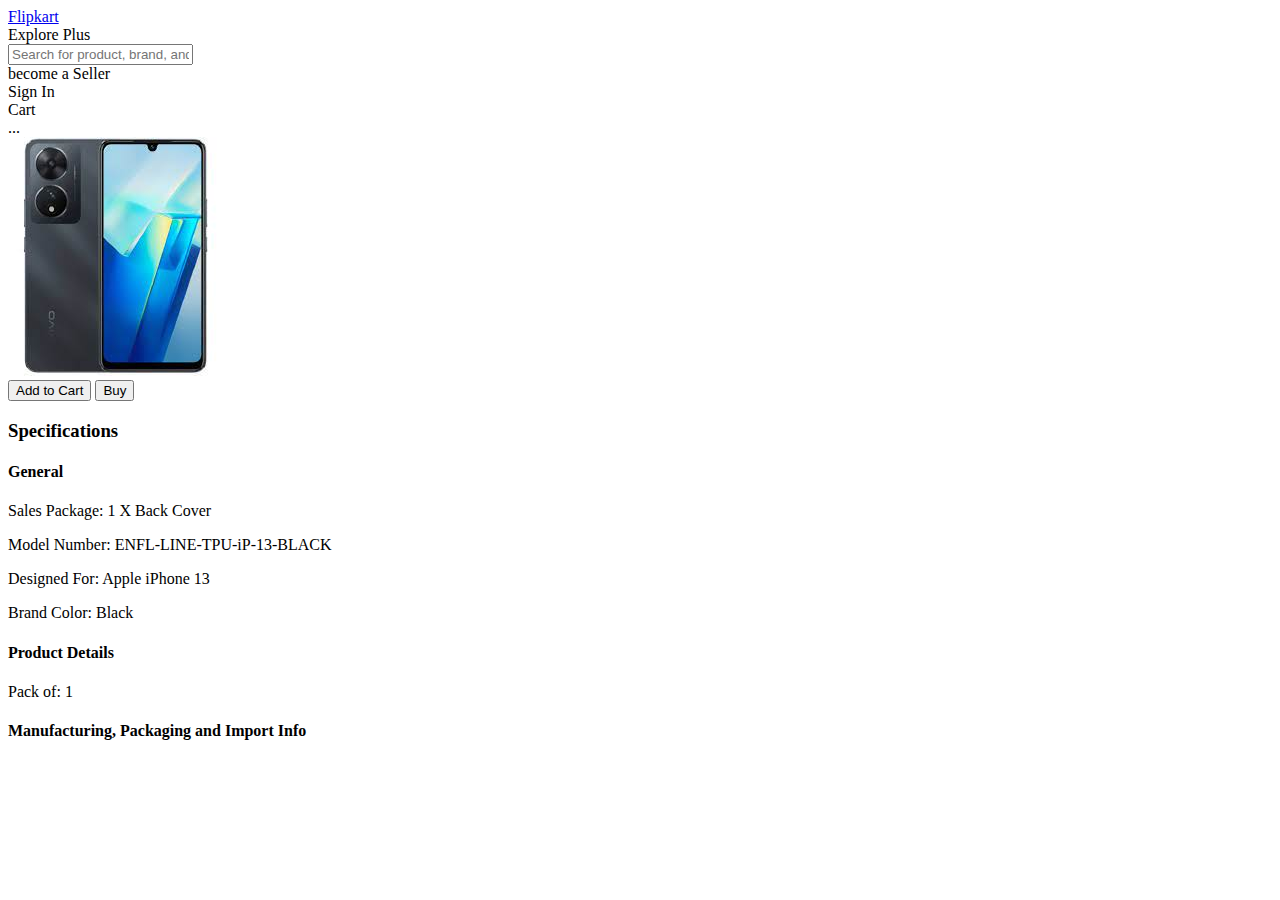
==== buy.html @ 0536975f "navbar change" ====
<!DOCTYPE html>
<html lang="en">
<head>
    <meta charset="UTF-8">
    <meta name="viewport" content="width=device-width, initial-scale=1.0">
    <title>Mobile Shop</title>
   <link rel="stylesheet" href="style.css">
</head>
<body>
<div class="buybody">
        <nav class="navbar">
            <div class="left">
                <a href="#" class="logo">Flipkart</a>
                <div class="explore-plus">Explore <span class="plus">Plus</span></div>
            </div>
            <div class="search-box">
                <input type="text" placeholder="Search for product, brand, and more">
                <div class="dropdown">
                    <!-- Add your search options here -->
                </div>
            </div>
            <div class="icon">
                <span class="icon-text"><i class="fa-regular fa-heart"></i> become a Seller</span>
                <div class="dropdown">
                    <!-- Add your options here -->
                </div>
            </div>
            <div class="icon">
                <span class="icon-text"><i class="fas fa-user"></i> Sign In</span>
                <div class="dropdown">
                    <!-- Add your sign in options here -->
                </div>
            </div>
            <div class="icon">
                <span class="icon-text"><i class="fas fa-shopping-cart"></i> Cart</span>
                <div class="dropdown">
                    <!-- Add your cart options here -->
                </div>
            </div>
            <div class="icon">
                <span class="icon-text"></i>...</span>
                <div class="dropdown">
                    <!-- Add your options here -->
                </div>
            </div>
        </nav>

    
    
    
    <div class="container">
        <div class="product-container">
            <div class="product">
                <img src="image/mobile1.webp" alt="Mobile Image">
                
                <div class="button-container">
                    <button class="add-to-cart">Add to Cart</button>
                    <button class="buy-now">Buy</button>
                </div>
                </div>
                

            <div class="product-details">
               
                
                <!-- Specifications Section -->
                <h3>Specifications</h3>
                <h4>General</h4>
                <p>Sales Package: 1 X Back Cover</p>
                <p>Model Number: ENFL-LINE-TPU-iP-13-BLACK</p>
                <p>Designed For: Apple iPhone 13</p>
                <p>Brand Color: Black</p>
                
                <h4>Product Details</h4>
                <p>Pack of: 1</p>
                
                <h4>Manufacturing, Packaging and Import Info</h4>
                <!-- Add relevant information here -->
                
                <!-- Frequently Bought Together Section -->
                <!-- Add relevant information here -->
                
                <!-- Seller Information Section -->
                <!-- Add relevant information here -->
               
            </div>
        </div>
    </div>
   </div>
    <script>
        document.addEventListener('DOMContentLoaded', function() {
            var addToCartButton = document.querySelector('.add-to-cart');
            var buyButton = document.querySelector('.buy-now');

            addToCartButton.addEventListener('click', function() {
                alert('Product added to cart!');
            });

            buyButton.addEventListener('click', function() {
                alert('Product purchased!');
            });
        });

        function checkDelivery() {
            var pincode = document.getElementById('pincode').value;
            // Add code to check delivery based on pincode here
            alert('Delivery details for pincode ' + pincode);
        }
    </script>
</body>
</html>
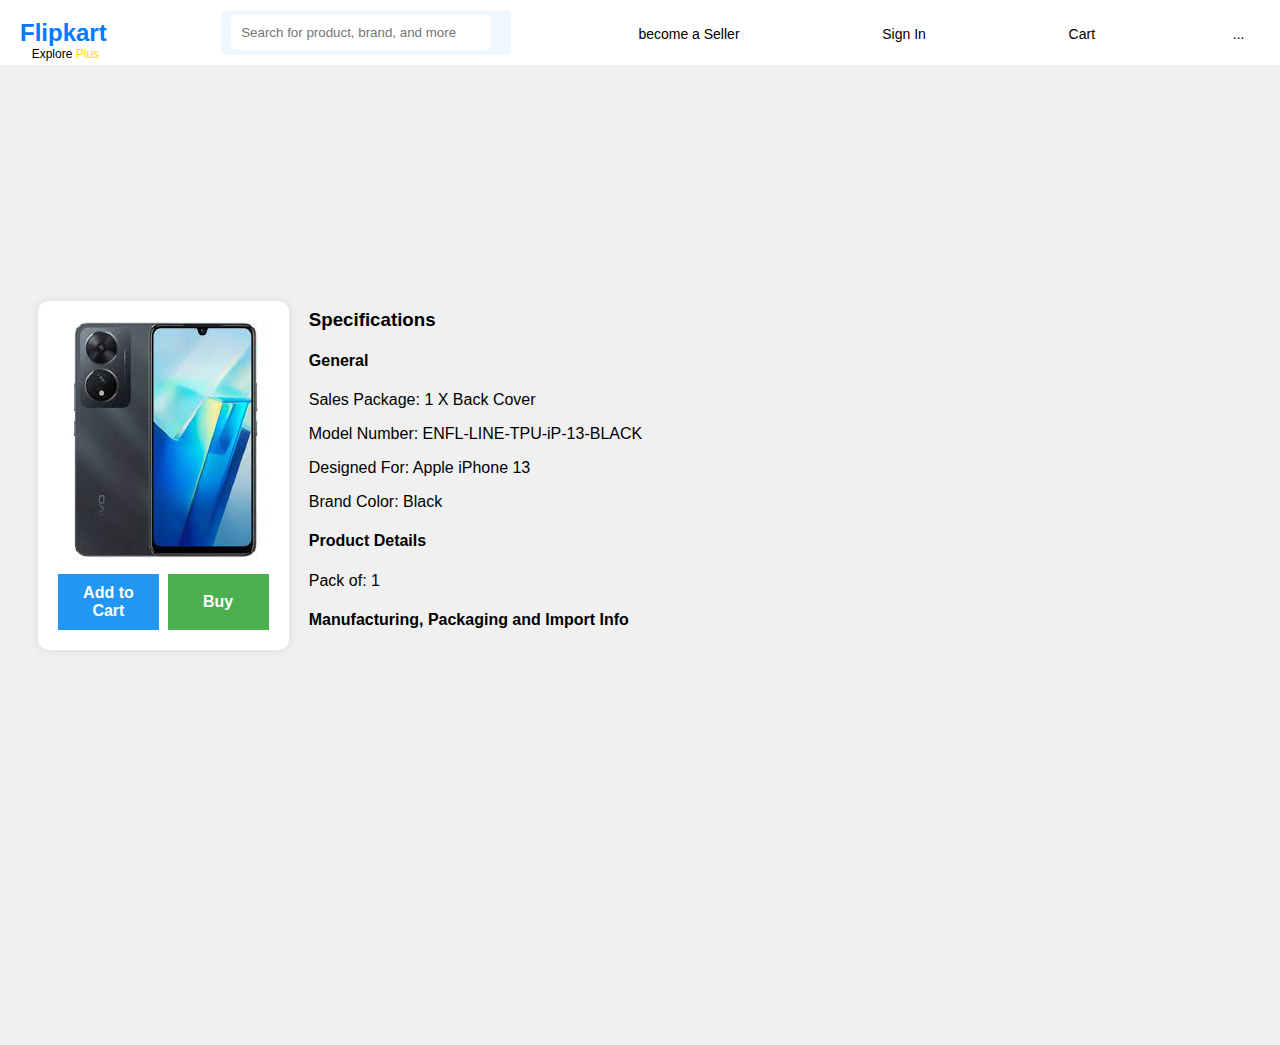
==== commit 77fb2bd5: "fix buy.html" ====
--- a/buy.html
+++ b/buy.html
@@ -1,102 +1,102 @@
 <!DOCTYPE html>
 <html lang="en">
+
 <head>
     <meta charset="UTF-8">
     <meta name="viewport" content="width=device-width, initial-scale=1.0">
     <title>Mobile Shop</title>
-   <link rel="stylesheet" href="style.css">
+    <link rel="stylesheet" href="style.css">
 </head>
+
 <body>
-<div class="buybody">
-        <nav class="navbar">
-            <div class="left">
-                <a href="#" class="logo">Flipkart</a>
-                <div class="explore-plus">Explore <span class="plus">Plus</span></div>
+    <nav class="navbar">
+        <div class="left">
+            <a href="#" class="logo">Flipkart</a>
+            <div class="explore-plus">Explore <span class="plus">Plus</span></div>
+        </div>
+        <div class="search-box">
+            <input type="text" placeholder="Search for product, brand, and more">
+            <div class="dropdown">
+                <!-- Add your search options here -->
             </div>
-            <div class="search-box">
-                <input type="text" placeholder="Search for product, brand, and more">
-                <div class="dropdown">
-                    <!-- Add your search options here -->
+        </div>
+        <div class="icon">
+            <span class="icon-text"><i class="fa-regular fa-heart"></i> become a Seller</span>
+            <div class="dropdown">
+                <!-- Add your options here -->
+            </div>
+        </div>
+        <div class="icon">
+            <span class="icon-text"><i class="fas fa-user"></i> Sign In</span>
+            <div class="dropdown">
+                <!-- Add your sign in options here -->
+            </div>
+        </div>
+        <div class="icon">
+            <span class="icon-text"><i class="fas fa-shopping-cart"></i> Cart</span>
+            <div class="dropdown">
+                <!-- Add your cart options here -->
+            </div>
+        </div>
+        <div class="icon">
+            <span class="icon-text"></i>...</span>
+            <div class="dropdown">
+                <!-- Add your options here -->
+            </div>
+        </div>
+
+    </nav>
+    <div class="buybody">
+        <div class="container">
+
+            <div class="product-container">
+                <div class="product">
+                    <img src="image/mobile1.webp" alt="Mobile Image">
+
+                    <div class="button-container">
+                        <button class="add-to-cart">Add to Cart</button>
+                        <button class="buy-now">Buy</button>
+                    </div>
                 </div>
-            </div>
-            <div class="icon">
-                <span class="icon-text"><i class="fa-regular fa-heart"></i> become a Seller</span>
-                <div class="dropdown">
-                    <!-- Add your options here -->
+
+
+                <div class="product-details">
+
+
+                    <!-- Specifications Section -->
+                    <h3>Specifications</h3>
+                    <h4>General</h4>
+                    <p>Sales Package: 1 X Back Cover</p>
+                    <p>Model Number: ENFL-LINE-TPU-iP-13-BLACK</p>
+                    <p>Designed For: Apple iPhone 13</p>
+                    <p>Brand Color: Black</p>
+
+                    <h4>Product Details</h4>
+                    <p>Pack of: 1</p>
+
+                    <h4>Manufacturing, Packaging and Import Info</h4>
+                    <!-- Add relevant information here -->
+
+                    <!-- Frequently Bought Together Section -->
+                    <!-- Add relevant information here -->
+
+                    <!-- Seller Information Section -->
+                    <!-- Add relevant information here -->
+
                 </div>
-            </div>
-            <div class="icon">
-                <span class="icon-text"><i class="fas fa-user"></i> Sign In</span>
-                <div class="dropdown">
-                    <!-- Add your sign in options here -->
-                </div>
-            </div>
-            <div class="icon">
-                <span class="icon-text"><i class="fas fa-shopping-cart"></i> Cart</span>
-                <div class="dropdown">
-                    <!-- Add your cart options here -->
-                </div>
-            </div>
-            <div class="icon">
-                <span class="icon-text"></i>...</span>
-                <div class="dropdown">
-                    <!-- Add your options here -->
-                </div>
-            </div>
-        </nav>
-
-    
-    
-    
-    <div class="container">
-        <div class="product-container">
-            <div class="product">
-                <img src="image/mobile1.webp" alt="Mobile Image">
-                
-                <div class="button-container">
-                    <button class="add-to-cart">Add to Cart</button>
-                    <button class="buy-now">Buy</button>
-                </div>
-                </div>
-                
-
-            <div class="product-details">
-               
-                
-                <!-- Specifications Section -->
-                <h3>Specifications</h3>
-                <h4>General</h4>
-                <p>Sales Package: 1 X Back Cover</p>
-                <p>Model Number: ENFL-LINE-TPU-iP-13-BLACK</p>
-                <p>Designed For: Apple iPhone 13</p>
-                <p>Brand Color: Black</p>
-                
-                <h4>Product Details</h4>
-                <p>Pack of: 1</p>
-                
-                <h4>Manufacturing, Packaging and Import Info</h4>
-                <!-- Add relevant information here -->
-                
-                <!-- Frequently Bought Together Section -->
-                <!-- Add relevant information here -->
-                
-                <!-- Seller Information Section -->
-                <!-- Add relevant information here -->
-               
             </div>
         </div>
     </div>
-   </div>
     <script>
-        document.addEventListener('DOMContentLoaded', function() {
+        document.addEventListener('DOMContentLoaded', function () {
             var addToCartButton = document.querySelector('.add-to-cart');
             var buyButton = document.querySelector('.buy-now');
 
-            addToCartButton.addEventListener('click', function() {
+            addToCartButton.addEventListener('click', function () {
                 alert('Product added to cart!');
             });
 
-            buyButton.addEventListener('click', function() {
+            buyButton.addEventListener('click', function () {
                 alert('Product purchased!');
             });
         });
@@ -108,4 +108,5 @@
         }
     </script>
 </body>
+
 </html>--- a/style.css
+++ b/style.css
@@ -0,0 +1,369 @@
+/*index.html css here */
+        iframe[seamless] {
+            border: none;
+        }
+
+        .image-list {
+            display: flex;
+            flex-wrap: wrap;
+            justify-content: center;
+            list-style: none;
+            padding: 0;
+            background-color: white;
+        }
+
+        .image-list li {
+            text-align: center;
+            margin: 20px;
+        }
+
+        .image-list img {
+            border-radius: 50%;
+            max-width: 100px;
+            height: auto;
+
+        }
+
+        .image-list p {
+            margin-top: 10px;
+            /* Add some space between image and text */
+            color: black;
+            /* Darken the text color */
+            font-style: italic;
+        }
+
+        .icon i {
+            margin-right: 5px;
+        }
+        
+body {
+            font-family: Arial, sans-serif;
+            margin: 0;
+        }
+
+        .navbar {
+            background-color: #ffffff;
+            display: flex;
+            justify-content: space-between;
+            align-items: center;
+            padding: 10px 20px;
+            box-shadow: 0 2px 4px rgba(0, 0, 0, 0.1);
+        }
+
+        .left {
+            display: flex;
+            align-items: center;
+        }
+
+        .logo {
+            color: #007bff;
+            font-size: 24px;
+            font-weight: bold;
+            text-decoration: none;
+            margin-right: 20px;
+        }
+
+        .explore-plus {
+            font-size: 12px;
+            margin-top: 5px;
+            margin-bottom: -38px;
+            margin-left: -95px;
+        }
+
+        .plus {
+            color: #ffd700;
+        }
+
+        .search-box {
+            background-color: #f0f8ff;
+            /* Light blue color */
+            display: flex;
+            align-items: center;
+            border-radius: 5px;
+            padding: 5px 10px;
+        }
+
+        input {
+            padding: 10px;
+            border: none;
+            border-radius: 5px;
+            margin-right: 10px;
+            width: 240px;
+        }
+
+        .icon {
+            font-size: 20px;
+            /* Larger font size for icons */
+            cursor: pointer;
+            margin-right: 10px;
+        }
+
+        .icon-text {
+            font-size: 14px;
+        }
+
+        .frame2 {
+            bottom: 20px;
+        }
+
+        /* Style the select element */
+        .form-select {
+            width: 121px;
+            padding: -54px;
+            font-size: 13px;
+            border: none;
+            border-radius: 5px;
+            background-color: #fff;
+            color: #333;
+            text-align: center;
+            font-style: italic;
+        }
+
+
+
+
+        /* Style the selected option */
+        .form-select option[selected] {
+            font-weight: bold;
+        }
+
+        /* Style the dropdown arrow */
+        .form-select::after {
+            content: "\25BC";
+            /* Down arrow symbol */
+            position: absolute;
+            top: 50%;
+            right: 10px;
+            transform: translateY(-50%);
+            pointer-events: none;
+        }
+
+        .image-list img {
+            border-radius: 50%;
+            max-width: 100px;
+            height: auto;
+            margin-bottom: 10px;
+            /* Add some margin at the bottom of the image */
+            padding: 18px;
+        }
+
+        .image-list div {
+            text-align: center;
+            /* Center the text */
+            margin-top: -5px;
+            color: black;
+            font-style: italic;
+            margin-bottom: -174px;
+            font-size: 13px;
+
+        }
+
+        .dropbtn {
+            font-size: 16px;
+            cursor: pointer;
+            position: absolute;
+            top: 95px;
+            
+        }
+        a{
+            color: black;
+        }
+
+        .dropdown {
+            position: relative;
+            display: inline-block;
+        }
+
+        .dropdown-content {
+            display: none;
+            position: absolute;
+            background-color: #f9f9f9;
+            min-width: 200px;
+            box-shadow: 0px 8px 16px 0px rgba(0, 0, 0, 0.2);
+            z-index: 1;
+            right: -24px;
+        }
+
+        .dropdown-content a {
+            color: black;
+            padding: 12px 16px;
+            text-decoration: none;
+            display: block;
+        }
+
+        .dropdown-content a:hover {
+            background-color: #f1f1f1;
+        }
+
+        .dropdown:hover .dropdown-content {
+            display: block;
+        }
+
+        ul {
+            list-style-type: none;
+            margin: 0;
+            padding: 0;
+        }
+    /* mobile.html css here */
+
+        body {
+            font-family: Arial, sans-serif;
+            text-align: center;
+        }
+
+        h1 {
+            color:black;
+            font-size: xx-large;
+            margin-top: 50px;
+        }
+
+        .phone-container {
+            display: flex;
+            justify-content: center;
+            flex-wrap: wrap;
+        }
+
+        .phone {
+            margin: 70px; /* Updated margin to 10px for better spacing */
+            padding: 10px;
+            border: 1px solid #ccc;
+            position: relative;
+        }
+
+        .rating-button {
+            background-color: #4caf50;
+            color: white;
+            border: none;
+            padding: 5px 10px;
+            font-size: 12px;
+            cursor: pointer;
+            position: absolute;
+            bottom: 0px;
+            left: 24%;
+            transform: translateX(-50%);
+        }
+
+        .tooltip {
+            visibility: hidden;
+            width: 120px;
+            background-color: #4caf50;
+            color: white;
+            text-align: center;
+            padding: 5px;
+            border-radius: 5px;
+            position: absolute;
+            left: 50%;
+            top: 100%;
+            transform: translateX(-50%);
+            z-index: 1;
+        }
+
+        .rating-button:hover + .tooltip {
+            visibility: visible;
+        }
+
+        .tooltip::after {
+            content: "";
+            position: absolute;
+            top: -10px;
+            left: 50%;
+            margin-left: -5px;
+            border-width: 5px;
+            border-style: solid;
+            border-color: transparent transparent #4caf50 transparent;
+        }
+/* buy.html css here */
+
+.buybody {
+    font-family: Arial, sans-serif;
+    display: flex;
+    justify-content: center;
+    align-items: center;
+    height: 100vh;
+    margin: 0;
+    background-color: #f0f0f0;
+    padding-top: 80px;
+}
+
+.container {
+    text-align: center;
+}
+
+.product-container {
+    display: flex;
+    align-items: flex-start; /* Align items to the top */
+    justify-content: center;
+}
+
+.product {
+    /* margin: 6px 38px; */
+background-color: #fff;
+border-radius: 10px;
+box-shadow: 0 0 10px rgba(0,0,0,0.1);
+padding: 20px;
+margin-left: -600px;
+margin-top: -239px;
+}
+
+
+
+
+.product img {
+    max-width: 100%;
+}
+
+button {
+    display: inline-block;
+    width: 48%;
+    padding: 10px 20px;
+    border: none;
+    cursor: pointer;
+    font-size: 16px;
+    font-weight: bold;
+    margin: 0 1%;
+}
+
+.add-to-cart {
+    background-color: #2196F3;
+    color: #fff;
+}
+
+.buy-now {
+    background-color: #4CAF50;
+    color: #fff;
+}
+
+.button-container {
+    display: flex;
+    justify-content: space-between;
+    margin-top: 10px;
+}
+
+button {
+    width: 48%;
+    margin: 0;
+}
+.product-container {
+    display: flex;
+    justify-content: center;
+    align-items: flex-start;
+    gap: 20px; /* Added gap between image and details */
+}
+
+.product img {
+    max-width: 100%;
+}
+
+.product-details {
+    max-width: 500px; /* Adjusted max-width for details */
+    text-align: left;
+    margin-top: -250px
+}
+.buynavbar {
+    position: fixed;
+    top: 0;
+    left: 0;
+    width: 100%;
+    background-color: #fff; /* Set the desired background color */
+    z-index: 1000; /* Set a high z-index value to ensure it appears on top */
+}
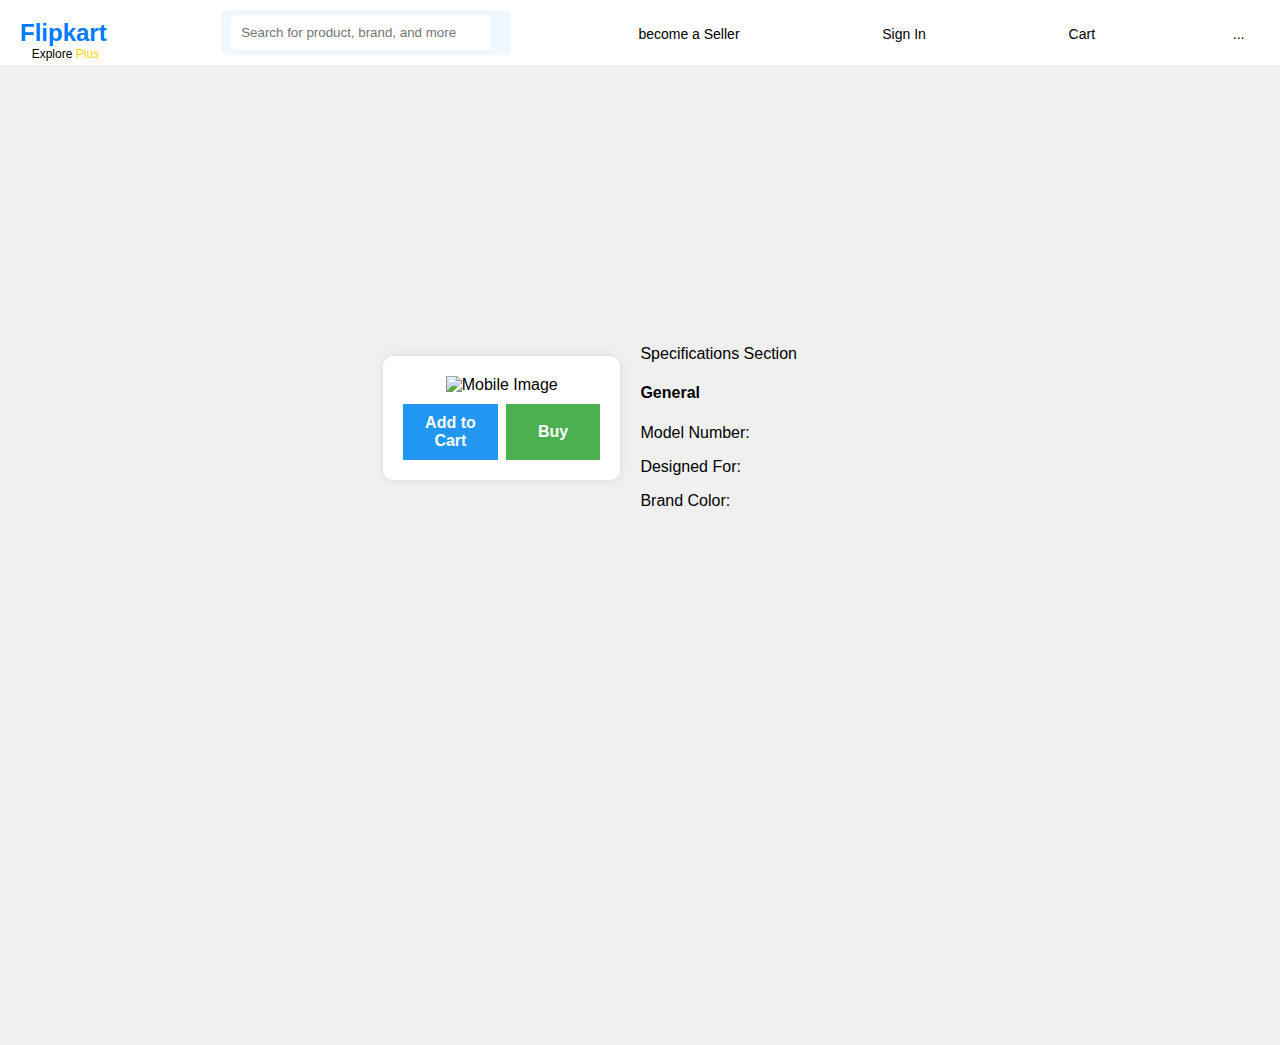
==== commit 9b9392e4: "allfiles" ====
--- a/buy.html
+++ b/buy.html
@@ -51,7 +51,8 @@
 
             <div class="product-container">
                 <div class="product">
-                    <img src="image/mobile1.webp" alt="Mobile Image">
+                    <img src="" alt="Mobile Image" id="image" height="400" width="500">
+
 
                     <div class="button-container">
                         <button class="add-to-cart">Add to Cart</button>
@@ -63,25 +64,17 @@
                 <div class="product-details">
 
 
-                    <!-- Specifications Section -->
-                    <h3>Specifications</h3>
+                    Specifications Section
+                    <h3 id="mobileName"></h3>
                     <h4>General</h4>
-                    <p>Sales Package: 1 X Back Cover</p>
-                    <p>Model Number: ENFL-LINE-TPU-iP-13-BLACK</p>
-                    <p>Designed For: Apple iPhone 13</p>
-                    <p>Brand Color: Black</p>
+                    <p>Model Number: <span id="modelNumber"></span></p>
+                    <p>Designed For: <span id="designedFor"></span></p>
+                    <p>Brand Color: <span id="color"></span></p>
+                    
+                </div>
 
-                    <h4>Product Details</h4>
-                    <p>Pack of: 1</p>
-
-                    <h4>Manufacturing, Packaging and Import Info</h4>
-                    <!-- Add relevant information here -->
-
-                    <!-- Frequently Bought Together Section -->
-                    <!-- Add relevant information here -->
-
-                    <!-- Seller Information Section -->
-                    <!-- Add relevant information here -->
+                    
+                
 
                 </div>
             </div>
@@ -106,6 +99,37 @@
             // Add code to check delivery based on pincode here
             alert('Delivery details for pincode ' + pincode);
         }
+        
+        const phones = [
+            { id:"1",name: "iPhone11 pro", image: "image/mobile1.webp", price: "$999", rating: "4.8" ,designedfor:"apple",color:"red",modelnumber:"123"}, 
+            {id:"2", name: "iPhone 11", image: "image/mobile2.jpg", price: "$699", rating: "4.6",designedfor:"apple",color:"red",modelnumber:"456" },
+            { id:"3",name: "iPhone x", image: "image/mobile3.webp", price: "$899", rating: "4.9" ,designedfor:"apple",color:"red",modelnumber:"789"},
+            { id:"4",name: "iPhone 8", image: "image/mobiile4.webp", price: "$599", rating: "4.5",designedfor:"apple",color:"red",modelnumber:"012" },
+            { id:"5",name: "iPhone12", image: "image/mobile5.jpeg", price: "$799", rating: "4.7" ,designedfor:"apple",color:"red",modelnumber:"345"},
+            { id:"6",name: "iPhone SE", image: "image/mobile6.webp", price: "$399", rating: "4.4" ,designedfor:"apple",color:"red",modelnumber:"678"},
+            { id:"7",name: "iPhone XR", image: "image/mobile7.avif", price: "$649", rating: "4.6" ,designedfor:"apple",color:"red",modelnumber:"922"},
+            { id:"8",name: "iPhone 13 Pro", image: "image/mobile8.jpg", price: "$1099", rating: "4.9",designedfor:"apple",color:"red",modelnumber:"223" }
+        
+            
+        ];
+       
+
+        let phoneid=window.location.search.split('=')[1]
+        let phone={}
+        for(let i=0;i<phones.length;i++){
+            if(phones[i].id===phoneid){
+                phone=phones[i]
+            }
+            
+        }
+        function updateProductDetails(phone) {
+                document.getElementById('mobileName').textContent = phone.name;
+                document.getElementById('modelNumber').textContent = phone.modelnumber;
+                document.getElementById('designedFor').textContent = phone.designedfor;
+                document.getElementById('color').textContent = phone.color;
+                document.getElementById('image').src=phone.image;
+            }
+updateProductDetails(phone)
     </script>
 </body>
 
--- a/style.css
+++ b/style.css
@@ -301,7 +301,7 @@
 border-radius: 10px;
 box-shadow: 0 0 10px rgba(0,0,0,0.1);
 padding: 20px;
-margin-left: -600px;
+margin-left: -100px;
 margin-top: -239px;
 }
 
